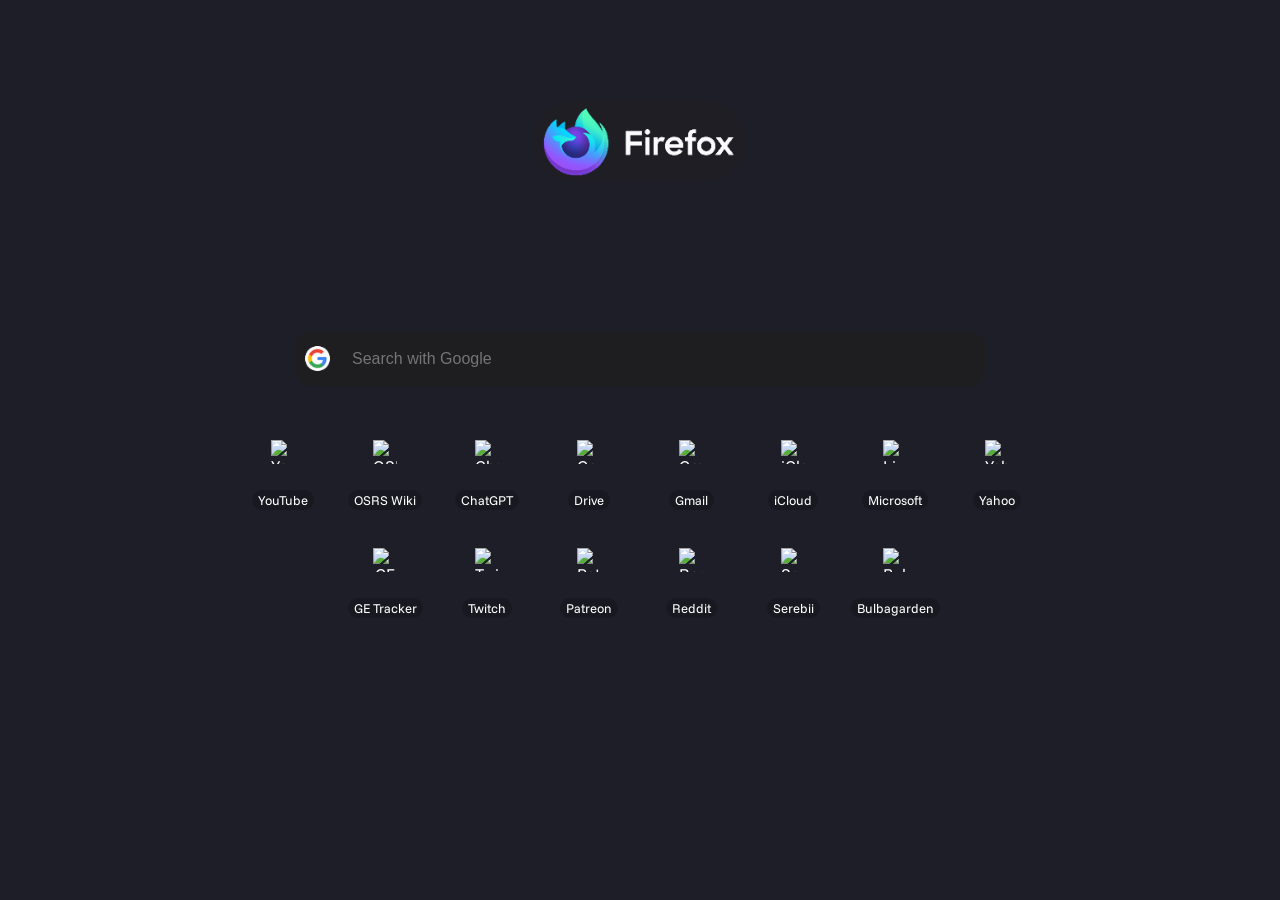
==== index.html @ 099a98dc "Update index.html" ====
<!DOCTYPE html>
<html lang="en">
<head>
    <link rel="icon" href="Icons/favicon.png" type="image/png">
    <meta charset="UTF-8">
    <title>Home</title>
    <link rel="stylesheet" href="style.css">
    <link href="https://fonts.googleapis.com/css2?family=Funnel+Sans:wght@400;700&display=swap" rel="stylesheet">

    <style>
      html, body {
        margin: 0;
        padding: 0;
        height: 100%;
        overflow: hidden;
        position: relative;
      }
      #bgvid {
        position: fixed;
        top: 0; left: 0;
        width: 100%;
        height: 100%;
        object-fit: cover;
        z-index: -1;
      }

      .search-bar {
        background-color: rgba(30, 30, 30, 0.7);
        border-radius: 16px;
        padding: 10px;
        margin-top: 150px;
      }

      .bookmarks {
        background: none;
        padding: 0;
        margin-top: -10px;
        display: flex;
        flex-wrap: wrap;
        gap: 6px;
      }

      .tile {
        display: flex;
        flex-direction: column;
        align-items: center;
        text-align: center;
        width: 80px;
        padding: 8px;
        border-radius: 12px;
        background-color: transparent;
        cursor: pointer;
        transition: background-color 0.25s ease;
      }

      .tile:hover {
        background-color: rgba(50, 50, 50, 0.5);
      }

      .tile img {
        background-color: #1e1e28;
        padding: 16px;
        width: 24px;
        height: 24px;
        border-radius: 12px;
        margin-bottom: 8px;
        object-fit: contain;
        transition: background-color 0.25s ease;
      }

      .tile span {
        font-size: 13px;
        color: white;
        margin-top: 2px;
      }

      a.tile {
        text-decoration: none;
        color: inherit;
      }
    </style>
</head>
<body>
    <video autoplay muted loop id="bgvid">
      <source src="Background/Timegear1080.mp4" type="video/mp4" playsinline disablepictureinpicture controlslist="nodownload nofullscreen noremoteplayback" oncontextmenu="return false;"/>
    </video>
    <div class="container">
        <div class="logo-row">
            <img src="firefox-logo.png" class="logo">
        </div>
        <div class="search-bar">
            <form action="https://www.google.com/search" method="GET" style="display: flex; align-items: center; gap: 4px; margin: 0;">
                <img src="Icons/google-icon.png" alt="Google Icon">
                <input type="text" name="q" placeholder="Search with Google" required autofocus>
            </form>
        </div>
        <div class="bookmarks">
            <a href="https://www.youtube.com" class="tile">
                <img src="https://www.google.com/s2/favicons?sz=64&domain_url=https://www.youtube.com" alt="YouTube">
                <span>YouTube</span>
            </a>
            <a href="https://oldschool.runescape.wiki" class="tile">
                <img src="https://www.google.com/s2/favicons?sz=64&domain_url=https://oldschool.runescape.wiki" alt="OSRS Wiki">
                <span>OSRS Wiki</span>
            </a>
            <a href="https://chatgpt.com" class="tile">
                <img src="https://www.google.com/s2/favicons?sz=64&domain_url=https://chatgpt.com" alt="ChatGPT">
                <span>ChatGPT</span>
            </a>
            <a href="https://drive.google.com" class="tile">
                <img src="https://www.google.com/s2/favicons?sz=64&domain_url=https://drive.google.com" alt="Google Drive">
                <span>Drive</span>
            </a>
            <a href="https://mail.google.com" class="tile">
                <img src="https://www.google.com/s2/favicons?sz=64&domain_url=https://mail.google.com" alt="Gmail">
                <span>Gmail</span>
            </a>
            <a href="https://www.icloud.com/mail" class="tile">
                <img src="https://www.google.com/s2/favicons?sz=64&domain_url=https://www.icloud.com" alt="iCloud Mail">
                <span>iCloud</span>
            </a>
            <a href="https://live.com" class="tile">
                <img src="https://www.google.com/s2/favicons?sz=64&domain_url=https://live.com" alt="Live.com">
                <span>Microsoft</span>
            </a>
            <a href="https://mail.yahoo.com" class="tile">
                <img src="https://www.google.com/s2/favicons?sz=64&domain_url=https://mail.yahoo.com" alt="Yahoo Mail">
                <span>Yahoo</span>
            </a>
            <a href="https://www.ge-tracker.com" class="tile">
                <img src="https://www.google.com/s2/favicons?sz=64&domain_url=https://www.ge-tracker.com" alt="GE Tracker">
                <span>GE Tracker</span>
            </a>
            <a href="https://twitch.tv" class="tile">
                <img src="https://www.google.com/s2/favicons?sz=64&domain_url=https://twitch.tv" alt="Twitch">
                <span>Twitch</span>
            </a>
            <a href="https://www.patreon.com/home" class="tile">
                <img src="https://www.google.com/s2/favicons?sz=64&domain_url=https://www.patreon.com" alt="Patreon">
                <span>Patreon</span>
            </a>
            <a href="https://www.reddit.com" class="tile">
                <img src="https://www.google.com/s2/favicons?sz=64&domain_url=https://www.reddit.com" alt="Reddit">
                <span>Reddit</span>
            </a>
            <a href="https://serebii.net" class="tile">
                <img src="https://www.google.com/s2/favicons?sz=64&domain_url=https://serebii.net" alt="Serebii">
                <span>Serebii</span>
            </a>
            <a href="https://bulbagarden.net" class="tile">
                <img src="https://www.google.com/s2/favicons?sz=64&domain_url=https://bulbagarden.net" alt="Bulbagarden">
                <span>Bulbagarden</span>
            </a>
        </div>
    </div>
</body>
</html>
---- style.css ----
body {
  background-color: #1e1e28;
  font-family: 'Funnel Sans', sans-serif;
  margin: 0;
  padding: 0;
  color: white;
}

.container {
  display: flex;
  flex-direction: column;
  align-items: center;
  padding-top: 100px;
  width: 100%;
}

.logo-row {
  display: flex;
  justify-content: center;
  align-items: center;
  margin-bottom: 0px 0;
  width: 100%;
  padding: 0;
}

.logo {
  width: 200px;
  border-radius: 100px;
  background-color: rgba(30, 30, 30, 0.4);
  padding: 6px;
  margin: 0 auto;
}

.search-bar {
  display: flex;
  align-items: center;
  background-color: #3b394c;
  border-radius: 16px;
  padding: 10px 20px;
  width: 670px;
  height: 34px;
  margin-bottom: 40px;
}

.search-bar img {
  width: 25px;
  margin-right: 10px;
}

.search-bar input[type="text"] {
  width: 100%;
  min-width: 600px;
  padding: 8px;
  font-size: 1rem;
  outline: none;
  border: none;
  border-radius: 4px;
  background-color: rgba(30, 30, 30, 0);
  color: white;
}

.bookmarks {
  display: flex;
  flex-wrap: wrap;
  justify-content: center;
  gap: 20px;
  max-width: 900px;
  margin: 0 auto;
}

.tile {
  display: flex;
  flex-direction: column;
  align-items: center;
  text-align: center;
  width: 80px;
  padding: 8px;
  border-radius: 12px;
  background-color: transparent;
  cursor: pointer;
  transition: background-color 0.25s ease;
}

.tile:hover {
  background-color: rgba(255, 255, 255, 0.08);
}

.tile img {
  background-color: #1e1e28;
  padding: 4px;
  width: 12px;
  height: 12px;
  border-radius: 12px;
  margin-bottom: 8px;
  object-fit: contain;
  transition: background-color 0.25s ease;
}

.tile span {
  font-size: 12px;
  color: white;
  margin-top: 2px;
  background-color: rgba(0, 0, 0, 0.2);
  padding: 2px 6px;
  border-radius: 12px;
}
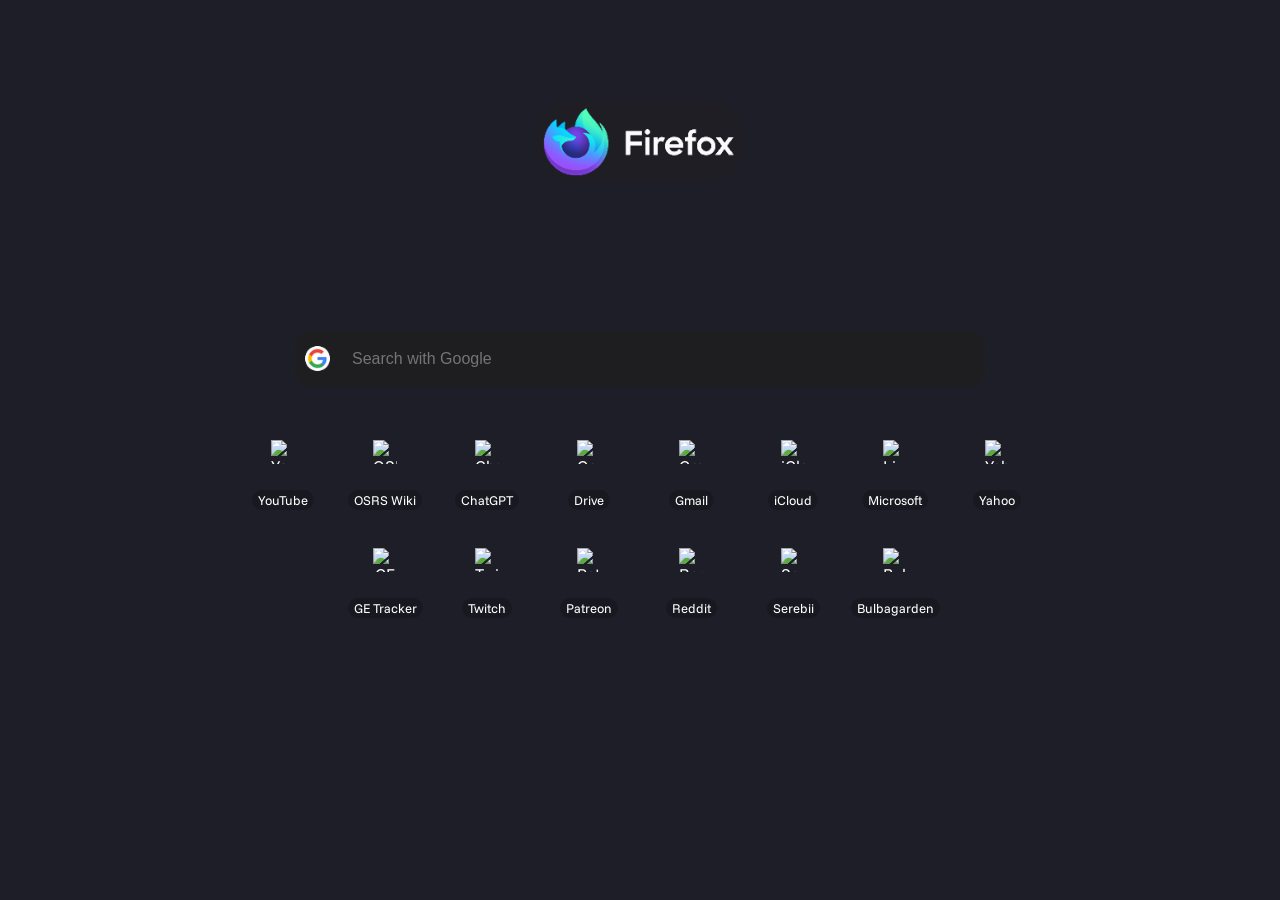
==== commit 2e4aaa01: "Update index.html" ====
--- a/index.html
+++ b/index.html
@@ -82,7 +82,7 @@
 </head>
 <body>
     <video autoplay muted loop id="bgvid">
-      <source src="Background/Timegear1080.mp4" type="video/mp4" playsinline disablepictureinpicture controlslist="nodownload nofullscreen noremoteplayback" oncontextmenu="return false;"/>
+      <source src="Background/Timegear1080.mp4" type="video/mp4" playsinline disablepictureinpicture controlslist="nodownload nofullscreen noremoteplayback" oncontextmenu="return false;" aria-hidden="true"/>
     </video>
     <div class="container">
         <div class="logo-row">
--- a/style.css
+++ b/style.css
@@ -4,6 +4,17 @@
   margin: 0;
   padding: 0;
   color: white;
+}
+
+#bgvid {
+  position: fixed;
+  top: 0;
+  left: 0;
+  width: 100%;
+  height: 100%;
+  object-fit: cover;
+  z-index: -1;
+  pointer-events: none;
 }
 
 .container {
@@ -103,4 +114,4 @@
   background-color: rgba(0, 0, 0, 0.2);
   padding: 2px 6px;
   border-radius: 12px;
-}+}
